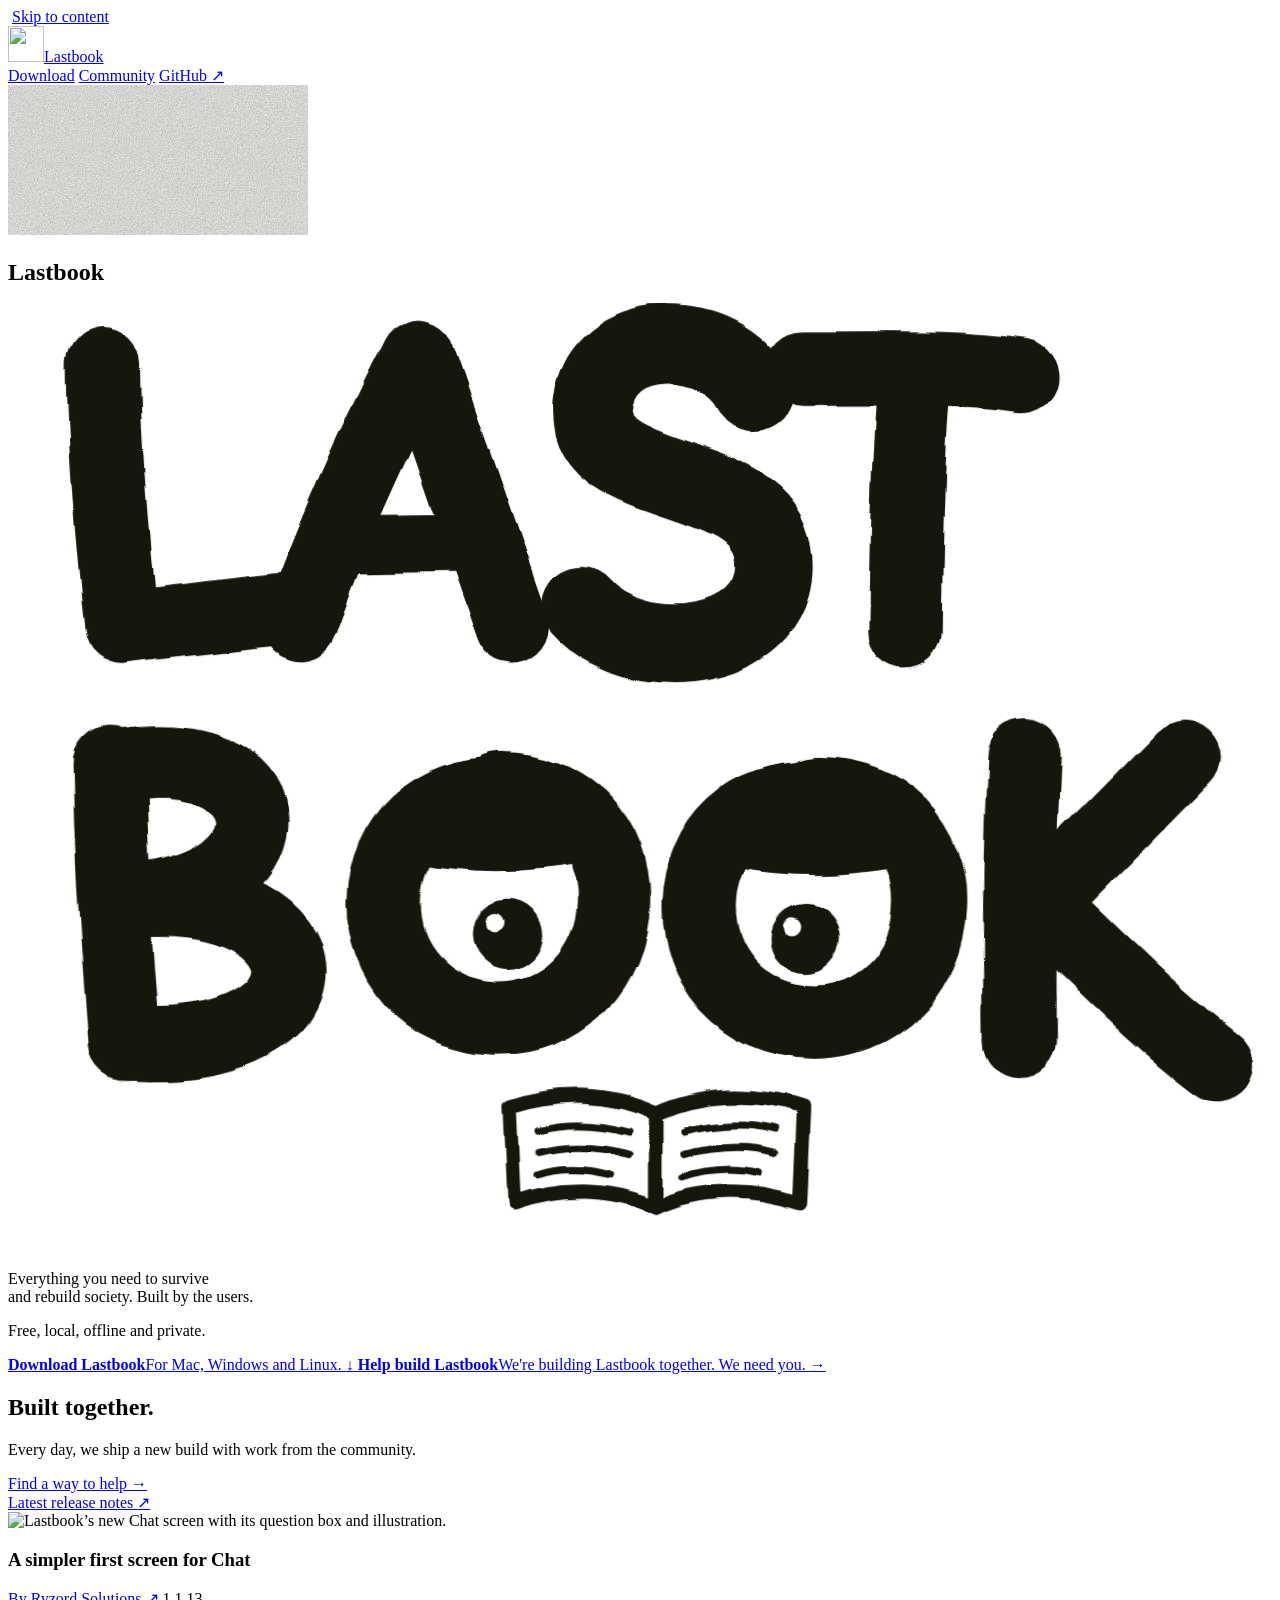
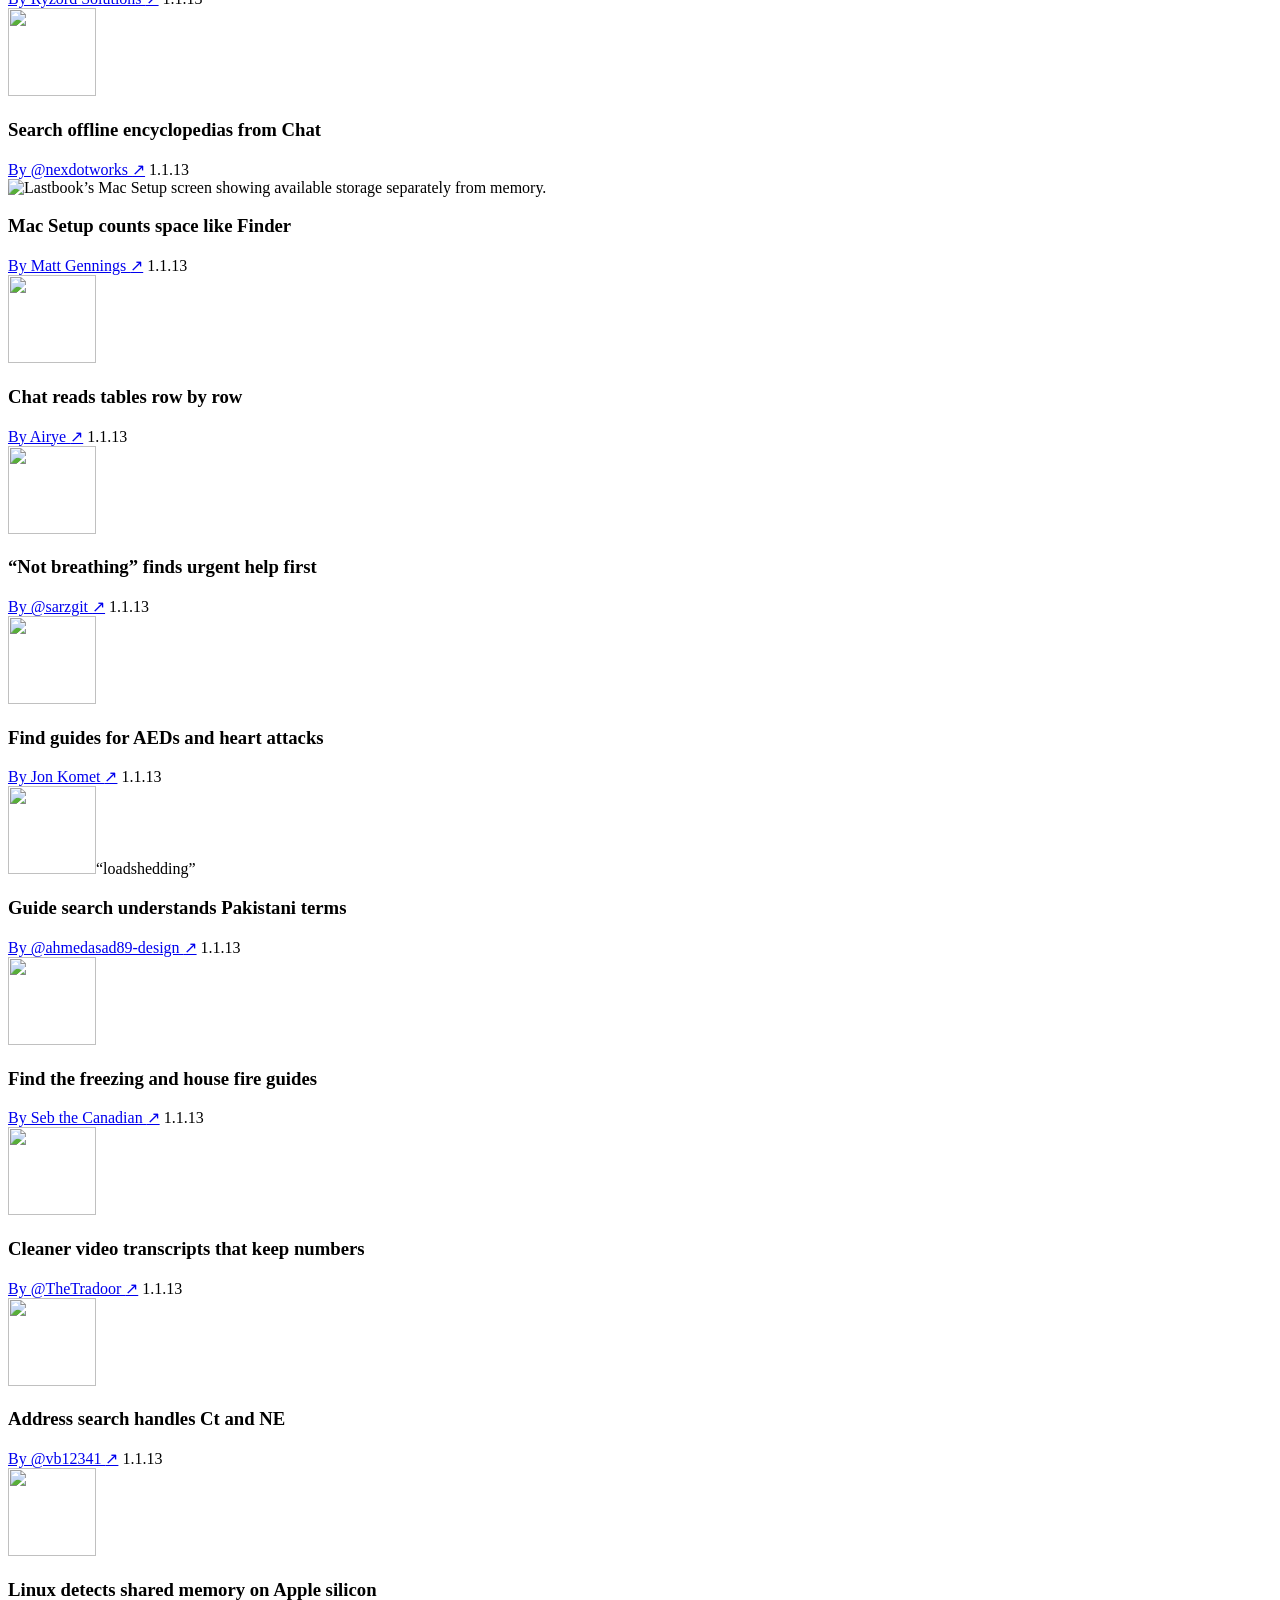
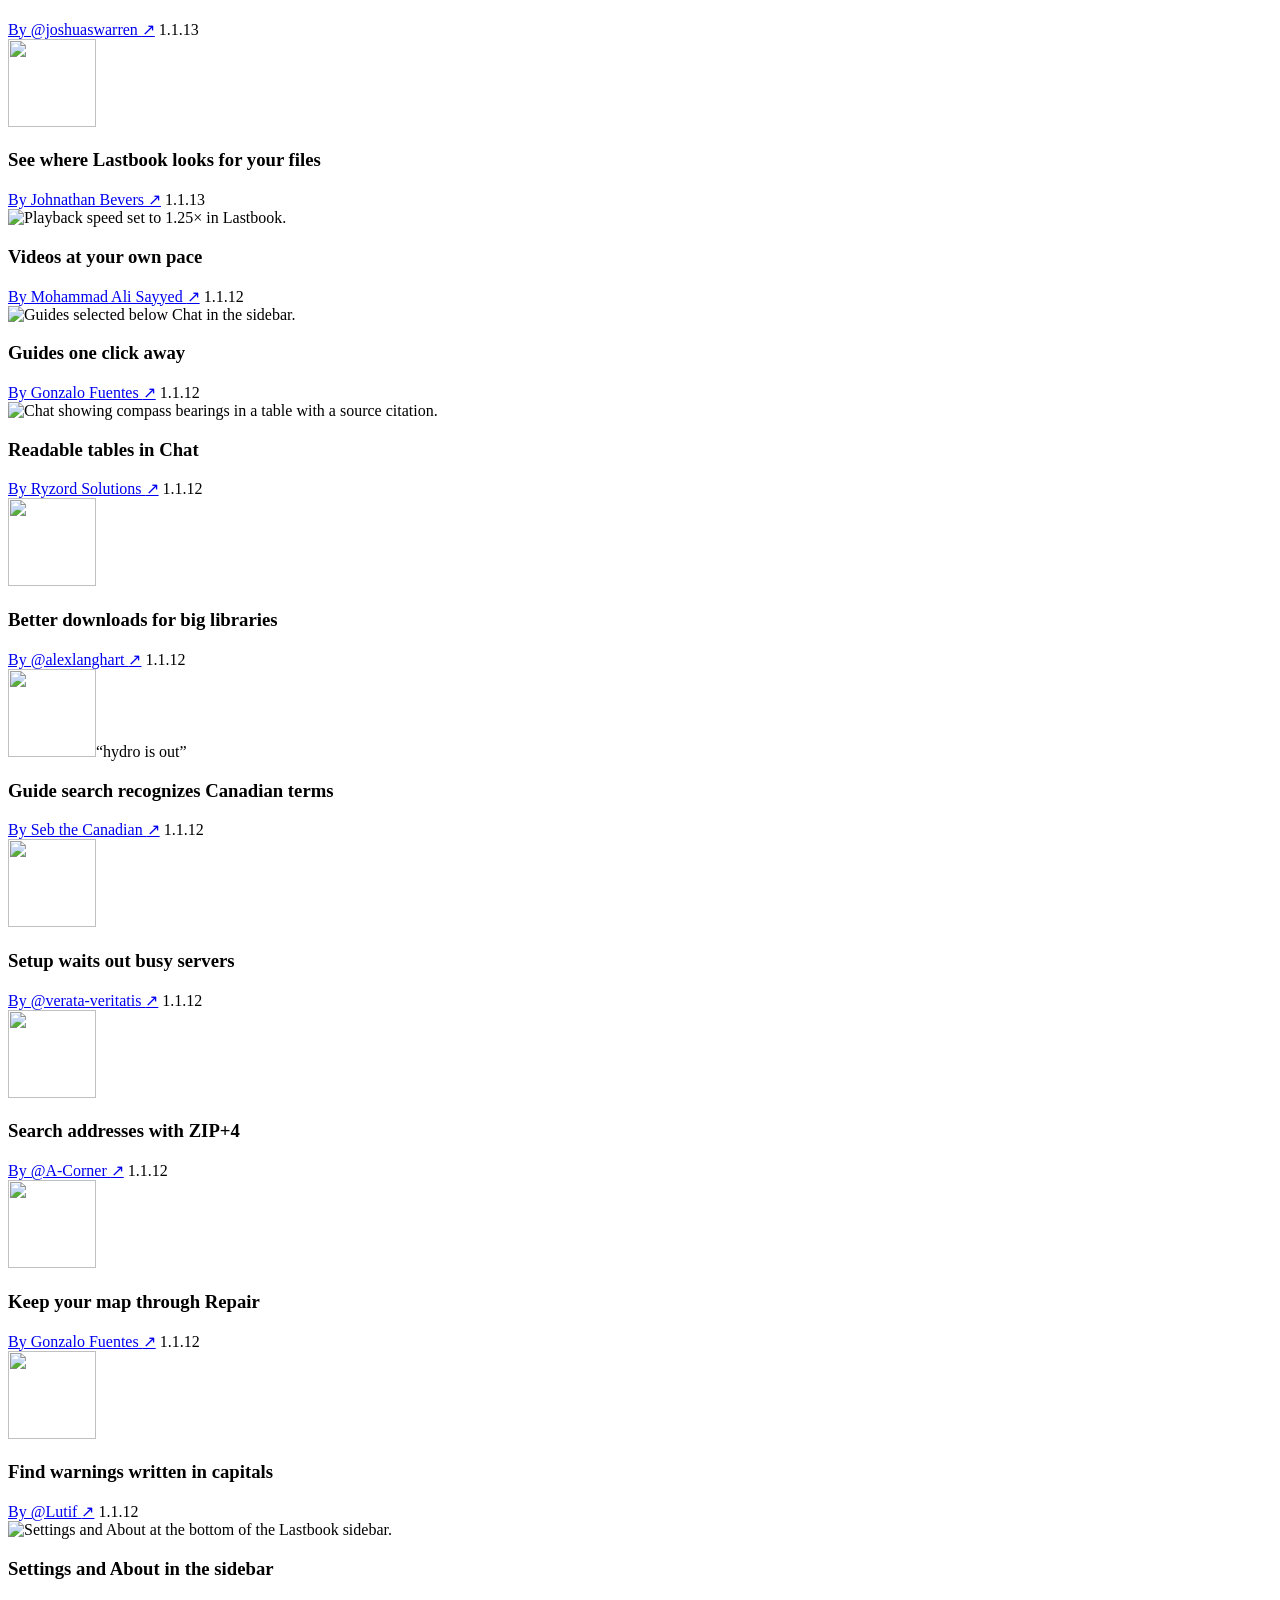
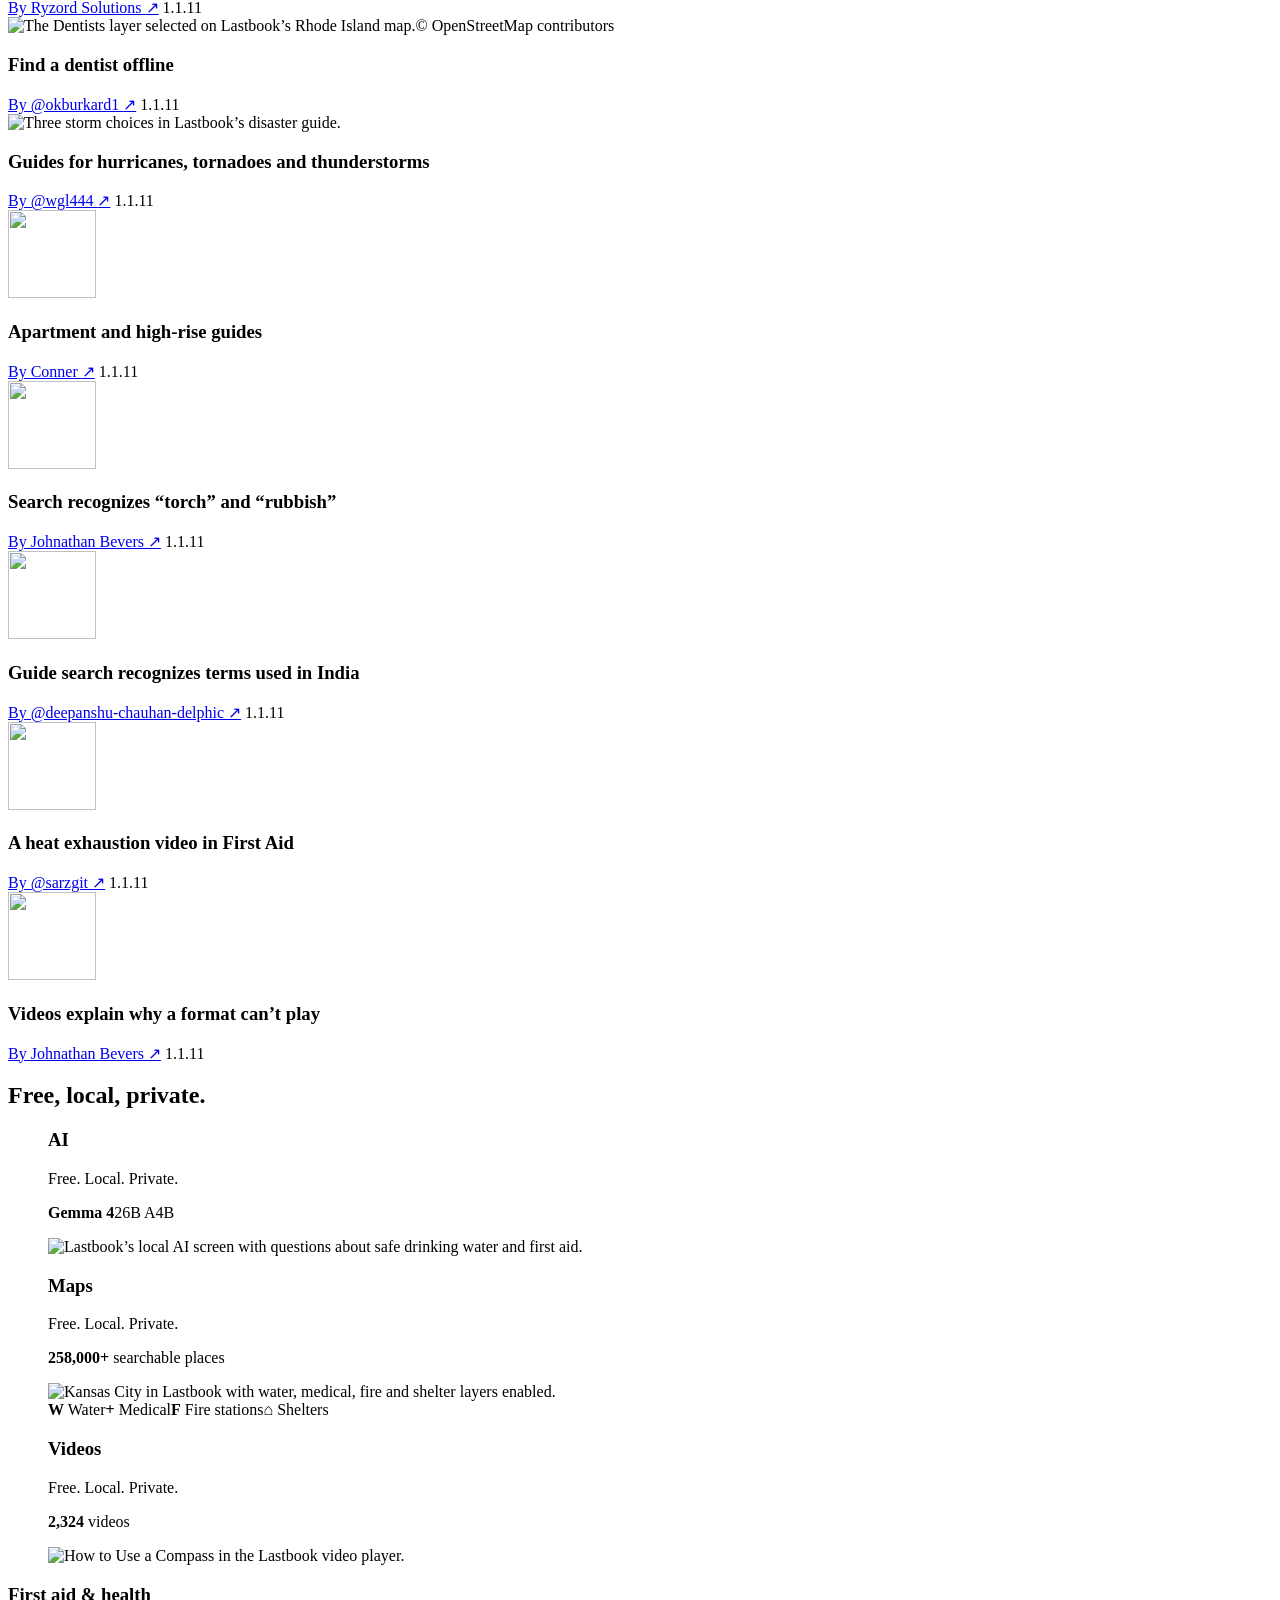
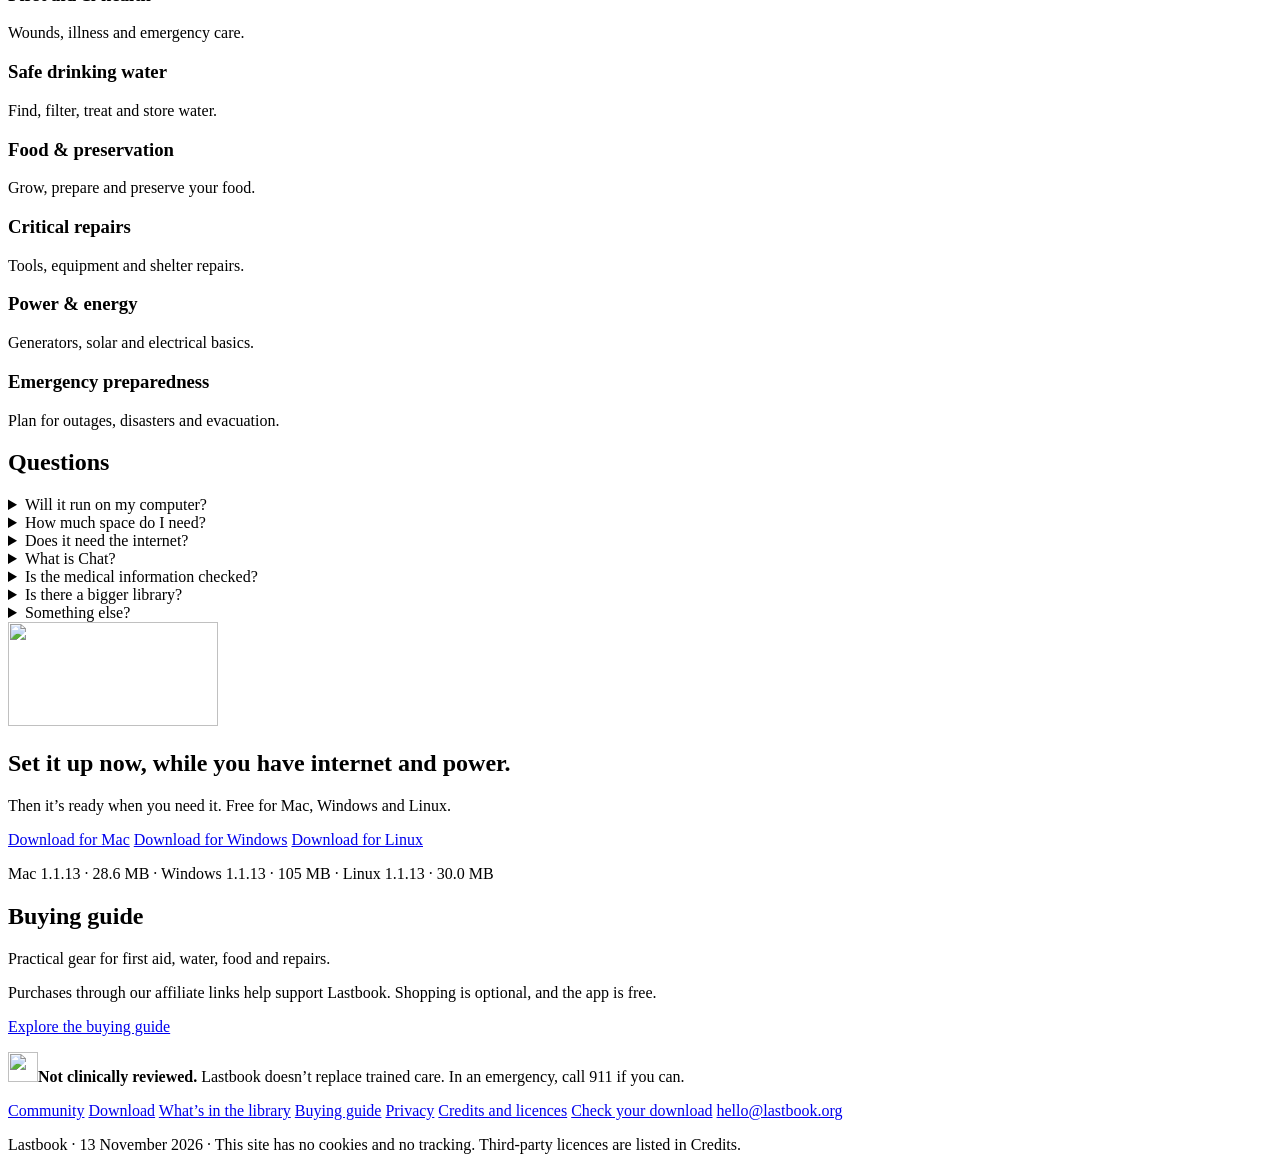
==== website-next/index.html @ 2609b8ea "Feature community contributions on the Lastbook homepage" ====
<!doctype html>
<html lang="en">
<head>
<meta charset="utf-8">
<meta name="viewport" content="width=device-width, initial-scale=1">
<title>Lastbook — Everything you need to survive and rebuild society.</title>
<meta name="description" content="Free, open-source survival library with local AI, maps and how-to videos. Works offline after setup on Mac, Windows and Linux.">
<meta name="color-scheme" content="light">
<meta name="theme-color" content="#F4F2EC">
<link rel="canonical" href="https://lastbook.org/">
<link rel="icon" href="/favicon.ico" sizes="32x32">
<link rel="icon" href="/favicon.svg" type="image/svg+xml">
<link rel="apple-touch-icon" href="/apple-touch-icon.png">
<link rel="manifest" href="/site.webmanifest">
<meta property="og:type" content="website">
<meta property="og:site_name" content="Lastbook">
<meta property="og:title" content="Lastbook — Everything you need to survive and rebuild society.">
<meta property="og:description" content="Free, open-source survival library with local AI, maps and how-to videos. Works offline after setup on Mac, Windows and Linux.">
<meta property="og:url" content="https://lastbook.org/">
<meta property="og:image" content="https://lastbook.org/og-survive-rebuild-v2.png">
<meta property="og:image:width" content="1200">
<meta property="og:image:height" content="630">
<meta property="og:image:alt" content="Lastbook — Everything you need to survive and rebuild society. Local AI, maps and how-to videos. Free, open source and offline.">
<meta name="twitter:card" content="summary_large_image">
<meta name="twitter:title" content="Lastbook — Everything you need to survive and rebuild society.">
<meta name="twitter:description" content="Free, open-source survival library with local AI, maps and how-to videos. Works offline after setup on Mac, Windows and Linux.">
<meta name="twitter:image" content="https://lastbook.org/og-survive-rebuild-v2.png">
<meta name="twitter:image:alt" content="Lastbook — Everything you need to survive and rebuild society.">
<link rel="preload" href="/fonts/Nunito-Variable.woff2" as="font" type="font/woff2" crossorigin>
<link rel="stylesheet" href="/style.css?v=cac0405468">
<link rel="stylesheet" href="/community.css?v=7a58766e79">
<script src="/os.js?v=940e747a6e"></script>
<script src="/crowd.js?v=29e95cd366" defer></script>
<script src="/community-carousel.js?v=c69d962c60" defer></script>
</head>
<body class="community-home">
<svg class="defs" aria-hidden="true" focusable="false" width="0" height="0"><filter id="rough" x="-3%" y="-8%" width="106%" height="116%"><feTurbulence type="fractalNoise" baseFrequency="0.028" numOctaves="2" seed="7"/><feDisplacementMap in="SourceGraphic" scale="2.2" xChannelSelector="R" yChannelSelector="G"/></filter><filter id="rough-line" x="-2%" y="-2%" width="104%" height="104%"><feTurbulence type="fractalNoise" baseFrequency="0.02" numOctaves="2" seed="3"/><feDisplacementMap in="SourceGraphic" scale="2.4" xChannelSelector="R" yChannelSelector="G"/></filter></svg>
<a class="skip" href="#main">Skip to content</a>
<header class="bar bar-over">
  <div class="bar-in">
    <a class="brand" href="/"><img src="/img/ink/mark.svg" alt="" width="36" height="36"><span>Lastbook</span></a>
    <nav class="nav community-nav" aria-label="Main">
      <a href="/download/">Download</a>
      <a href="/community/">Community</a>
      <a class="github-nav" href="https://github.com/Immortal-Protocols/lastbook">GitHub <span aria-hidden="true">↗</span></a>
    </nav>
  </div>
</header>

<main id="main">

<section class="hero" id="hero" aria-labelledby="h1">
  <svg class="grain" aria-hidden="true" focusable="false"><filter id="grain-f"><feTurbulence type="fractalNoise" baseFrequency=".75" numOctaves="2" stitchTiles="stitch"/><feColorMatrix values="0 0 0 0 .09  0 0 0 0 .08  0 0 0 0 .06  0 0 0 .5 0"/></filter><rect width="100%" height="100%" filter="url(#grain-f)"/></svg>
  <canvas class="crowd" id="crowd" aria-hidden="true"></canvas>
  <noscript>
    <picture class="crowd-still">
      <source media="(max-width: 759px)" srcset="/img/ink/crowd-phone.svg">
      <img src="/img/ink/crowd-desk.svg" alt="" width="1440" height="900">
    </picture>
  </noscript>
  <div class="bubbles" id="bubbles" aria-hidden="true"></div>

  <div class="centre" id="centre">
    <h1 class="wm" id="h1"><span class="vh">Lastbook</span>
      <svg class="wm-svg" viewBox="0 0 620 470" aria-hidden="true" focusable="false">
<defs>
<filter id="brush" x="-4%" y="-4%" width="108%" height="108%">
<feTurbulence type="fractalNoise" baseFrequency="0.035" numOctaves="2" seed="3"/>
<feDisplacementMap in="SourceGraphic" scale="5" xChannelSelector="R" yChannelSelector="G"/>
</filter>
<clipPath id="eye-l"><circle cx="240" cy="302" r="41"/></clipPath>
<clipPath id="eye-r"><circle cx="396" cy="304" r="41"/></clipPath>
</defs>
<g filter="url(#brush)" fill="none" stroke="#16150F" stroke-linecap="round" stroke-linejoin="round" stroke-width="36">
<g transform="rotate(-3 88 100)"><path d="M50 36C48 80 50 128 52 166L130 161"/></g>
<g transform="rotate(2.5 198 104)"><path d="M146 168C160 122 178 78 198 34C216 80 234 124 250 165"/><path d="M174 128L224 125" stroke-width="28"/></g>
<g transform="rotate(-4 322 100) translate(326 100) scale(1.07) translate(-318 -100)"><path d="M358 58C346 28 290 22 284 60C278 98 358 92 362 132C366 178 296 182 272 150"/></g>
<g transform="rotate(3.5 440 104)"><path d="M386 44C420 42 458 38 494 41"/><path d="M441 46C440 88 442 130 444 170"/></g>
<g transform="rotate(-2 98 300)"><path d="M52 232C51 280 53 326 55 370"/><path d="M56 234C138 222 146 296 62 300C162 296 162 380 58 370"/></g>
<circle cx="240" cy="302" r="41" fill="#fff" stroke="none"/>
<circle cx="396" cy="304" r="41" fill="#fff" stroke="none"/>
<g class="pupil" id="pupil-l" transform="translate(245 318)"><circle r="17" fill="#16150F" stroke="none"/><circle cx="-6" cy="-6" r="4.5" fill="#fff" stroke="none"/></g>
<g class="pupil" id="pupil-r" transform="translate(391 320)"><circle r="17" fill="#16150F" stroke="none"/><circle cx="-6" cy="-6" r="4.5" fill="#fff" stroke="none"/></g>
<path class="lid" id="lid-l" clip-path="url(#eye-l)" fill="#16150F" stroke="none" d="M190 250H290V281Q240 293 190 281Z"/>
<path class="lid" id="lid-r" clip-path="url(#eye-r)" fill="#16150F" stroke="none" d="M346 252H446V283Q396 295 346 283Z"/>
<path d="M240 247C276 246 298 272 297 302C296 334 272 360 239 359C205 358 183 332 184 301C185 270 207 248 242 249"/>
<path d="M395 249C431 248 453 274 452 304C451 336 427 362 394 361C360 360 338 334 339 303C340 272 362 250 397 251"/>
<g transform="rotate(2 540 300)"><path d="M496 232C495 280 497 326 499 372"/><path d="M574 230C552 254 530 278 506 304C536 330 562 356 596 380"/></g>
<g stroke-width="7" fill="#fff">
<path d="M318 406C296 396 270 395 246 403L248 450C270 442 296 442 318 452Z"/>
<path d="M318 406C340 396 366 395 390 403L388 450C366 442 340 442 318 452Z"/>
<path d="M318 406L318 452" fill="none"/>
<path d="M260 414C276 410 290 411 304 415M260 425C276 421 290 422 304 426M260 436C272 432 284 433 296 436M332 415C346 411 360 410 376 414M332 426C346 422 360 421 376 425M332 437C344 433 356 432 368 435" fill="none" stroke-width="3.5"/>
</g>
</g>
</svg>
    </h1>
    <p class="launch-headline">Everything you need to survive<br class="headline-break"> and rebuild society. <span class="launch-byline">Built by the users.</span></p>
    <p class="launch-description">Free, local, offline and private.</p>
    <div class="launch-paths">
      <a class="launch-path launch-path-download" href="/download/">
        <span class="path-copy"><strong>Download Lastbook</strong><span>For Mac, Windows and Linux.</span></span>
        <span class="path-arrow" aria-hidden="true">↓</span>
      </a>
      <a class="launch-path launch-path-community" href="/community/">
        <span class="path-copy"><strong>Help build Lastbook</strong><span>We're building Lastbook together. We need you.</span></span>
        <span class="path-arrow" aria-hidden="true">→</span>
      </a>
    </div>
  </div>

</section>

<section class="sec community-stories" id="stories" aria-labelledby="stories-h">
  <div class="wrap">
    <div class="stories-intro">
      <div>
        <h2 id="stories-h">Built together.</h2>
        <p>Every day, we ship a new build with work from the community.</p>
      </div>
      <a class="stories-link" href="/community/">Find a way to help <span aria-hidden="true">→</span></a>
    </div>
        <div class="release-carousel">
      <div class="release-carousel-bar">
        <div class="release-picker">
          <select class="release-filter" aria-label="Filter contributions by release" hidden>
            <option value="">All releases</option>
            <option value="1.1.13">1.1.13 · Latest</option>
            <option value="1.1.12">1.1.12</option>
            <option value="1.1.11">1.1.11</option>
          </select>
          <a class="release-notes-link" href="https://github.com/Immortal-Protocols/lastbook/releases/tag/v1.1.13"><span class="release-notes-text">Latest release notes</span> <span aria-hidden="true">↗</span></a>
        </div>
        <div class="carousel-controls" hidden>
          <button class="carousel-arrow" type="button" data-direction="-1" aria-label="Previous contribution" aria-controls="release-contributions"><span aria-hidden="true">←</span></button>
          <button class="carousel-arrow" type="button" data-direction="1" aria-label="Next contribution" aria-controls="release-contributions"><span aria-hidden="true">→</span></button>
        </div>
      </div>
      <div class="contribution-track" id="release-contributions" tabindex="0" role="group" aria-label="Community contributions by release">
      <article class="contribution" data-release="1.1.13">
        <div class="contribution-image contribution-chat-home"><img src="/img/community/chat-home-1.1.13.png" width="1290" height="915" alt="Lastbook’s new Chat screen with its question box and illustration." loading="lazy"></div>
        <div class="contribution-copy">
          <h3>A simpler first screen for Chat</h3>
          <div class="contribution-meta">
            <a class="contribution-credit" href="https://github.com/Immortal-Protocols/lastbook/pull/162">By Ryzord Solutions <span aria-hidden="true">↗</span></a>
            <span class="contribution-version">1.1.13</span>
          </div>
        </div>
      </article>
      <article class="contribution" data-release="1.1.13">
        <div class="contribution-image contribution-illustration tone-sage" aria-hidden="true"><div><img src="/img/ink/fig-reader.svg" width="88" height="88" alt=""></div></div>
        <div class="contribution-copy">
          <h3>Search offline encyclopedias from Chat</h3>
          <div class="contribution-meta">
            <a class="contribution-credit" href="https://github.com/Immortal-Protocols/lastbook/pull/243">By @nexdotworks <span aria-hidden="true">↗</span></a>
            <span class="contribution-version">1.1.13</span>
          </div>
        </div>
      </article>
      <article class="contribution" data-release="1.1.13">
        <div class="contribution-image contribution-mac-setup"><img src="/img/community/mac-setup-1.1.13.png" width="2560" height="1720" alt="Lastbook’s Mac Setup screen showing available storage separately from memory." loading="lazy"></div>
        <div class="contribution-copy">
          <h3>Mac Setup counts space like Finder</h3>
          <div class="contribution-meta">
            <a class="contribution-credit" href="https://github.com/Immortal-Protocols/lastbook/pull/131">By Matt Gennings <span aria-hidden="true">↗</span></a>
            <span class="contribution-version">1.1.13</span>
          </div>
        </div>
      </article>
      <article class="contribution" data-release="1.1.13">
        <div class="contribution-image contribution-illustration tone-gold" aria-hidden="true"><div><img src="/img/ink/d-tick.svg" width="88" height="88" alt=""></div></div>
        <div class="contribution-copy">
          <h3>Chat reads tables row by row</h3>
          <div class="contribution-meta">
            <a class="contribution-credit" href="https://github.com/Immortal-Protocols/lastbook/pull/178">By Airye <span aria-hidden="true">↗</span></a>
            <span class="contribution-version">1.1.13</span>
          </div>
        </div>
      </article>
      <article class="contribution" data-release="1.1.13">
        <div class="contribution-image contribution-illustration tone-mist" aria-hidden="true"><div><img src="/img/ink/fig-aid.svg" width="88" height="88" alt=""></div></div>
        <div class="contribution-copy">
          <h3>“Not breathing” finds urgent help first</h3>
          <div class="contribution-meta">
            <a class="contribution-credit" href="https://github.com/Immortal-Protocols/lastbook/pull/167">By @sarzgit <span aria-hidden="true">↗</span></a>
            <span class="contribution-version">1.1.13</span>
          </div>
        </div>
      </article>
      <article class="contribution" data-release="1.1.13">
        <div class="contribution-image contribution-illustration tone-gold" aria-hidden="true"><div><img src="/img/ink/t-aid.svg" width="88" height="88" alt=""></div></div>
        <div class="contribution-copy">
          <h3>Find guides for AEDs and heart attacks</h3>
          <div class="contribution-meta">
            <a class="contribution-credit" href="https://github.com/Immortal-Protocols/lastbook/pull/183">By Jon Komet <span aria-hidden="true">↗</span></a>
            <span class="contribution-version">1.1.13</span>
          </div>
        </div>
      </article>
      <article class="contribution" data-release="1.1.13">
        <div class="contribution-image contribution-illustration tone-sage" aria-hidden="true"><div><img src="/img/ink/p-magnifier.svg" width="88" height="88" alt=""><span>“loadshedding”</span></div></div>
        <div class="contribution-copy">
          <h3>Guide search understands Pakistani terms</h3>
          <div class="contribution-meta">
            <a class="contribution-credit" href="https://github.com/Immortal-Protocols/lastbook/pull/98">By @ahmedasad89-design <span aria-hidden="true">↗</span></a>
            <span class="contribution-version">1.1.13</span>
          </div>
        </div>
      </article>
      <article class="contribution" data-release="1.1.13">
        <div class="contribution-image contribution-illustration tone-mist" aria-hidden="true"><div><img src="/img/ink/fig-lantern.svg" width="88" height="88" alt=""></div></div>
        <div class="contribution-copy">
          <h3>Find the freezing and house fire guides</h3>
          <div class="contribution-meta">
            <a class="contribution-credit" href="https://github.com/Immortal-Protocols/lastbook/pull/239">By Seb the Canadian <span aria-hidden="true">↗</span></a>
            <span class="contribution-version">1.1.13</span>
          </div>
        </div>
      </article>
      <article class="contribution" data-release="1.1.13">
        <div class="contribution-image contribution-illustration tone-gold" aria-hidden="true"><div><img src="/img/ink/fig-laptop.svg" width="88" height="88" alt=""></div></div>
        <div class="contribution-copy">
          <h3>Cleaner video transcripts that keep numbers</h3>
          <div class="contribution-meta">
            <a class="contribution-credit" href="https://github.com/Immortal-Protocols/lastbook/pull/256">By @TheTradoor <span aria-hidden="true">↗</span></a>
            <span class="contribution-version">1.1.13</span>
          </div>
        </div>
      </article>
      <article class="contribution" data-release="1.1.13">
        <div class="contribution-image contribution-illustration tone-sage" aria-hidden="true"><div><img src="/img/ink/p-envelope.svg" width="88" height="88" alt=""></div></div>
        <div class="contribution-copy">
          <h3>Address search handles Ct and NE</h3>
          <div class="contribution-meta">
            <a class="contribution-credit" href="https://github.com/Immortal-Protocols/lastbook/pull/211">By @vb12341 <span aria-hidden="true">↗</span></a>
            <span class="contribution-version">1.1.13</span>
          </div>
        </div>
      </article>
      <article class="contribution" data-release="1.1.13">
        <div class="contribution-image contribution-illustration tone-mist" aria-hidden="true"><div><img src="/img/ink/d-plus.svg" width="88" height="88" alt=""></div></div>
        <div class="contribution-copy">
          <h3>Linux detects shared memory on Apple silicon</h3>
          <div class="contribution-meta">
            <a class="contribution-credit" href="https://github.com/Immortal-Protocols/lastbook/pull/105">By @joshuaswarren <span aria-hidden="true">↗</span></a>
            <span class="contribution-version">1.1.13</span>
          </div>
        </div>
      </article>
      <article class="contribution" data-release="1.1.13">
        <div class="contribution-image contribution-illustration tone-gold" aria-hidden="true"><div><img src="/img/ink/d-box.svg" width="88" height="88" alt=""></div></div>
        <div class="contribution-copy">
          <h3>See where Lastbook looks for your files</h3>
          <div class="contribution-meta">
            <a class="contribution-credit" href="https://github.com/Immortal-Protocols/lastbook/pull/206">By Johnathan Bevers <span aria-hidden="true">↗</span></a>
            <span class="contribution-version">1.1.13</span>
          </div>
        </div>
      </article>
      <article class="contribution" data-release="1.1.12">
        <div class="contribution-image contribution-video"><img src="/img/community/playback-speed.png" width="1440" height="900" alt="Playback speed set to 1.25× in Lastbook." loading="lazy"></div>
        <div class="contribution-copy">
          <h3>Videos at your own pace</h3>
          <div class="contribution-meta">
            <a class="contribution-credit" href="https://github.com/Immortal-Protocols/lastbook/pull/132">By Mohammad Ali Sayyed <span aria-hidden="true">↗</span></a>
            <span class="contribution-version">1.1.12</span>
          </div>
        </div>
      </article>
      <article class="contribution" data-release="1.1.12">
        <div class="contribution-image contribution-guides"><img src="/img/community/guides-sidebar.jpg" width="1280" height="860" alt="Guides selected below Chat in the sidebar." loading="lazy"></div>
        <div class="contribution-copy">
          <h3>Guides one click away</h3>
          <div class="contribution-meta">
            <a class="contribution-credit" href="https://github.com/Immortal-Protocols/lastbook/pull/110">By Gonzalo Fuentes <span aria-hidden="true">↗</span></a>
            <span class="contribution-version">1.1.12</span>
          </div>
        </div>
      </article>
      <article class="contribution" data-release="1.1.12">
        <div class="contribution-image contribution-table"><img src="/img/community/chat-table.png" width="1288" height="870" alt="Chat showing compass bearings in a table with a source citation." loading="lazy"></div>
        <div class="contribution-copy">
          <h3>Readable tables in Chat</h3>
          <div class="contribution-meta">
            <a class="contribution-credit" href="https://github.com/Immortal-Protocols/lastbook/pull/69">By Ryzord Solutions <span aria-hidden="true">↗</span></a>
            <span class="contribution-version">1.1.12</span>
          </div>
        </div>
      </article>
      <article class="contribution" data-release="1.1.12">
        <div class="contribution-image contribution-illustration tone-gold" aria-hidden="true"><div><img src="/img/ink/d-zip.svg" width="88" height="88" alt=""></div></div>
        <div class="contribution-copy">
          <h3>Better downloads for big libraries</h3>
          <div class="contribution-meta">
            <a class="contribution-credit" href="https://github.com/Immortal-Protocols/lastbook/pull/125">By @alexlanghart <span aria-hidden="true">↗</span></a>
            <span class="contribution-version">1.1.12</span>
          </div>
        </div>
      </article>
      <article class="contribution" data-release="1.1.12">
        <div class="contribution-image contribution-illustration tone-sage" aria-hidden="true"><div><img src="/img/ink/p-magnifier.svg" width="88" height="88" alt=""><span>“hydro is out”</span></div></div>
        <div class="contribution-copy">
          <h3>Guide search recognizes Canadian terms</h3>
          <div class="contribution-meta">
            <a class="contribution-credit" href="https://github.com/Immortal-Protocols/lastbook/pull/145">By Seb the Canadian <span aria-hidden="true">↗</span></a>
            <span class="contribution-version">1.1.12</span>
          </div>
        </div>
      </article>
      <article class="contribution" data-release="1.1.12">
        <div class="contribution-image contribution-illustration tone-mist" aria-hidden="true"><div><img src="/img/ink/fig-laptop.svg" width="88" height="88" alt=""></div></div>
        <div class="contribution-copy">
          <h3>Setup waits out busy servers</h3>
          <div class="contribution-meta">
            <a class="contribution-credit" href="https://github.com/Immortal-Protocols/lastbook/pull/149">By @verata-veritatis <span aria-hidden="true">↗</span></a>
            <span class="contribution-version">1.1.12</span>
          </div>
        </div>
      </article>
      <article class="contribution" data-release="1.1.12">
        <div class="contribution-image contribution-illustration tone-mist" aria-hidden="true"><div><img src="/img/ink/p-envelope.svg" width="88" height="88" alt=""></div></div>
        <div class="contribution-copy">
          <h3>Search addresses with ZIP+4</h3>
          <div class="contribution-meta">
            <a class="contribution-credit" href="https://github.com/Immortal-Protocols/lastbook/pull/121">By @A-Corner <span aria-hidden="true">↗</span></a>
            <span class="contribution-version">1.1.12</span>
          </div>
        </div>
      </article>
      <article class="contribution" data-release="1.1.12">
        <div class="contribution-image contribution-illustration tone-sage" aria-hidden="true"><div><img src="/img/ink/d-tick.svg" width="88" height="88" alt=""></div></div>
        <div class="contribution-copy">
          <h3>Keep your map through Repair</h3>
          <div class="contribution-meta">
            <a class="contribution-credit" href="https://github.com/Immortal-Protocols/lastbook/pull/88">By Gonzalo Fuentes <span aria-hidden="true">↗</span></a>
            <span class="contribution-version">1.1.12</span>
          </div>
        </div>
      </article>
      <article class="contribution" data-release="1.1.12">
        <div class="contribution-image contribution-illustration tone-gold" aria-hidden="true"><div><img src="/img/ink/d-bang.svg" width="88" height="88" alt=""></div></div>
        <div class="contribution-copy">
          <h3>Find warnings written in capitals</h3>
          <div class="contribution-meta">
            <a class="contribution-credit" href="https://github.com/Immortal-Protocols/lastbook/pull/76">By @Lutif <span aria-hidden="true">↗</span></a>
            <span class="contribution-version">1.1.12</span>
          </div>
        </div>
      </article>
      <article class="contribution" data-release="1.1.11">
        <div class="contribution-image contribution-settings"><img src="/img/community/sidebar-1.1.11.png" width="485" height="338" alt="Settings and About at the bottom of the Lastbook sidebar." loading="lazy"></div>
        <div class="contribution-copy">
          <h3>Settings and About in the sidebar</h3>
          <div class="contribution-meta">
            <a class="contribution-credit" href="https://github.com/Immortal-Protocols/lastbook/pull/67">By Ryzord Solutions <span aria-hidden="true">↗</span></a>
            <span class="contribution-version">1.1.11</span>
          </div>
        </div>
      </article>
      <article class="contribution" data-release="1.1.11">
        <div class="contribution-image contribution-dentists"><img src="/img/community/dentists.png" width="1450" height="960" alt="The Dentists layer selected on Lastbook’s Rhode Island map." loading="lazy"><span class="contribution-attribution">© OpenStreetMap contributors</span></div>
        <div class="contribution-copy">
          <h3>Find a dentist offline</h3>
          <div class="contribution-meta">
            <a class="contribution-credit" href="https://github.com/Immortal-Protocols/lastbook/pull/27">By @okburkard1 <span aria-hidden="true">↗</span></a>
            <span class="contribution-version">1.1.11</span>
          </div>
        </div>
      </article>
      <article class="contribution" data-release="1.1.11">
        <div class="contribution-image contribution-storm"><img src="/img/community/storm-guides-1.1.11.png" width="857" height="369" alt="Three storm choices in Lastbook’s disaster guide." loading="lazy"></div>
        <div class="contribution-copy">
          <h3>Guides for hurricanes, tornadoes and thunderstorms</h3>
          <div class="contribution-meta">
            <a class="contribution-credit" href="https://github.com/Immortal-Protocols/lastbook/pull/65">By @wgl444 <span aria-hidden="true">↗</span></a>
            <span class="contribution-version">1.1.11</span>
          </div>
        </div>
      </article>
      <article class="contribution" data-release="1.1.11">
        <div class="contribution-image contribution-illustration tone-gold" aria-hidden="true"><div><img src="/img/ink/fig-lantern.svg" width="88" height="88" alt=""></div></div>
        <div class="contribution-copy">
          <h3>Apartment and high-rise guides</h3>
          <div class="contribution-meta">
            <a class="contribution-credit" href="https://github.com/Immortal-Protocols/lastbook/pull/47">By Conner <span aria-hidden="true">↗</span></a>
            <span class="contribution-version">1.1.11</span>
          </div>
        </div>
      </article>
      <article class="contribution" data-release="1.1.11">
        <div class="contribution-image contribution-illustration tone-sage" aria-hidden="true"><div><img src="/img/ink/p-magnifier.svg" width="88" height="88" alt=""></div></div>
        <div class="contribution-copy">
          <h3>Search recognizes “torch” and “rubbish”</h3>
          <div class="contribution-meta">
            <a class="contribution-credit" href="https://github.com/Immortal-Protocols/lastbook/pull/55">By Johnathan Bevers <span aria-hidden="true">↗</span></a>
            <span class="contribution-version">1.1.11</span>
          </div>
        </div>
      </article>
      <article class="contribution" data-release="1.1.11">
        <div class="contribution-image contribution-illustration tone-mist" aria-hidden="true"><div><img src="/img/ink/p-magnifier.svg" width="88" height="88" alt=""></div></div>
        <div class="contribution-copy">
          <h3>Guide search recognizes terms used in India</h3>
          <div class="contribution-meta">
            <a class="contribution-credit" href="https://github.com/Immortal-Protocols/lastbook/pull/61">By @deepanshu-chauhan-delphic <span aria-hidden="true">↗</span></a>
            <span class="contribution-version">1.1.11</span>
          </div>
        </div>
      </article>
      <article class="contribution" data-release="1.1.11">
        <div class="contribution-image contribution-illustration tone-gold" aria-hidden="true"><div><img src="/img/ink/fig-aid.svg" width="88" height="88" alt=""></div></div>
        <div class="contribution-copy">
          <h3>A heat exhaustion video in First Aid</h3>
          <div class="contribution-meta">
            <a class="contribution-credit" href="https://github.com/Immortal-Protocols/lastbook/pull/45">By @sarzgit <span aria-hidden="true">↗</span></a>
            <span class="contribution-version">1.1.11</span>
          </div>
        </div>
      </article>
      <article class="contribution" data-release="1.1.11">
        <div class="contribution-image contribution-illustration tone-sage" aria-hidden="true"><div><img src="/img/ink/fig-laptop.svg" width="88" height="88" alt=""></div></div>
        <div class="contribution-copy">
          <h3>Videos explain why a format can’t play</h3>
          <div class="contribution-meta">
            <a class="contribution-credit" href="https://github.com/Immortal-Protocols/lastbook/pull/56">By Johnathan Bevers <span aria-hidden="true">↗</span></a>
            <span class="contribution-version">1.1.11</span>
          </div>
        </div>
      </article>
      </div>
    </div>
  </div>
</section>

<section class="sec essentials" aria-labelledby="essentials-h">
  <div class="wrap">
    <h2 id="essentials-h">Free, local, private.</h2>
    <div class="feature-shots">
      <figure>
        <figcaption><h3>AI</h3><p>Free. Local. Private.</p><p class="feature-metric"><b>Gemma 4</b>26B A4B</p></figcaption>
        <img class="real-ai-shot" src="/img/feature-ai-app.png?v=2" width="1364" height="775" alt="Lastbook’s local AI screen with questions about safe drinking water and first aid.">
      </figure>
      <figure>
        <figcaption><h3>Maps</h3><p>Free. Local. Private.</p><p class="feature-metric"><b>258,000+</b> searchable places</p></figcaption>
        <img class="real-map-shot" src="/img/feature-map-crop.png" width="598" height="584" alt="Kansas City in Lastbook with water, medical, fire and shelter layers enabled.">
        <div class="map-key" aria-label="Map legend"><span><b class="key-water">W</b> Water</span><span><b class="key-medical">+</b> Medical</span><span><b class="key-fire">F</b> Fire stations</span><span><b class="key-shelter">⌂</b> Shelters</span></div>
      </figure>
      <figure>
        <figcaption><h3>Videos</h3><p>Free. Local. Private.</p><p class="feature-metric"><b>2,324</b> videos</p></figcaption>
        <img class="real-video-shot" src="/img/feature-videos-crop.png?v=3" width="1166" height="656" alt="How to Use a Compass in the Lastbook video player.">
      </figure>
    </div>
    <div class="topic-cards">
      <article class="card"><h3>First aid &amp; health</h3><p>Wounds, illness and emergency care.</p></article>
      <article class="card"><h3>Safe drinking water</h3><p>Find, filter, treat and store water.</p></article>
      <article class="card"><h3>Food &amp; preservation</h3><p>Grow, prepare and preserve your food.</p></article>
      <article class="card"><h3>Critical repairs</h3><p>Tools, equipment and shelter repairs.</p></article>
      <article class="card"><h3>Power &amp; energy</h3><p>Generators, solar and electrical basics.</p></article>
      <article class="card"><h3>Emergency preparedness</h3><p>Plan for outages, disasters and evacuation.</p></article>
    </div>
  </div>
</section>

<section class="sec" id="faq" aria-labelledby="faq-h">
  <div class="wrap narrow">
    <h2 id="faq-h">Questions</h2>
    <div class="faq">
      <details><summary>Will it run on my computer?</summary><div>
        <p>On a Mac, you need Apple Silicon (M1 or newer) and macOS 14 Sonoma or newer. Intel Macs are not supported. To check: Apple menu &gt; <b>About This Mac</b>. <b>Chip</b> should say Apple M1 or later (M2, M3 and so on), and <b>macOS</b> should be 14 or higher.</p>
        <p>On Windows, you need Windows 10 or 11, 64-bit. To check: <b>Settings</b> &gt; <b>System</b> &gt; <b>About</b>. <b>System type</b> should say 64-bit.</p>
        <p>Lastbook doesn’t run on phones or tablets.</p>
      </div></details>
      <details><summary>How much space do I need?</summary><div>
        <p>Choose Small (7.7 GB), Medium (67.5 GB), or All (about 388 GB). Local AI adds about 17 GB. Your selected state map and address index add more, with sizes shown in setup. Mac setup checks free space before downloading.</p>
      </div></details>
      <details><summary>Does it need the internet?</summary><div>
        <p>Internet is needed to download the app, library and optional AI. Once setup finishes, reading, maps, videos and AI work offline.</p>
      </div></details>
      <details><summary>What is Chat?</summary><div>
        <p>Chat uses the optional local Gemma model to answer questions from your library and link to its sources. It is available in the Mac, Windows and Linux apps.</p>
      </div></details>
      <details><summary>Is the medical information checked?</summary><div>
        <p>It comes from published guides, such as Hesperian, the World Health Organization and the Red Cross. Lastbook itself is not clinically reviewed, and it doesn’t replace trained care. In an emergency, call 911 if you can.</p>
      </div></details>
      <details><summary>Is there a bigger library?</summary><div>
        <p>Yes. Small (7.7 GB) and Medium (67.5 GB) are available. All (about 388 GB) is also available. Mac setup shows the available choices.</p>
      </div></details>
      <details><summary>Something else?</summary><div>
        <p>Email <a href="mailto:hello@lastbook.org">hello@lastbook.org</a>.</p>
      </div></details>
    </div>
  </div>
</section>

<section class="band band-lamp" aria-labelledby="again-h">
  <div class="wave" aria-hidden="true"></div>
  <div class="wrap again-in">
    <img class="again-fig" src="/img/ink/foot-crowd.svg" width="210" height="104" alt="" loading="lazy" decoding="async">
    <h2 id="again-h">Set it up now, while you have internet and power.</h2>
    <p>Then it’s ready when you need it. Free for Mac, Windows and Linux.</p>
    <p class="again">
      <a class="btn-2 dl-mac" href="https://downloads.lastbook.org/Lastbook-1.1.13-mac.dmg">Download for Mac</a>
      <a class="btn-2 dl-win" href="https://downloads.lastbook.org/Lastbook-1.1.13-Setup.exe">Download for Windows</a>
      <a class="btn-2 dl-linux" href="/download/#linux">Download for Linux</a>
    </p>
    <p class="fine">Mac 1.1.13 · 28.6 MB · Windows 1.1.13 · 105 MB · Linux 1.1.13 · 30.0 MB</p>
  </div>
</section>

<section class="sec" aria-labelledby="buying-guide-h">
  <div class="wrap narrow">
    <h2 id="buying-guide-h">Buying guide</h2>
    <p class="lead">Practical gear for first aid, water, food and repairs.</p>
    <p>Purchases through our affiliate links help support Lastbook. Shopping is optional, and the app is free.</p>
    <p class="buying-guide-cta"><a class="btn-2" href="/buying-guide/">Explore the buying guide</a></p>
  </div>
</section>
</main>
<footer class="foot">
  <div class="wrap">
    <p class="foot-warn"><img src="/img/ink/d-bang-red.svg" alt="" width="30" height="30"><span><strong>Not clinically reviewed.</strong> Lastbook doesn’t replace trained care. In an emergency, call 911 if you can.</span></p>
    <p class="foot-links">
      <a href="/community/">Community</a>
      <a href="/download/">Download</a>
      <a href="/library/">What’s in the library</a>
      <a href="/buying-guide/">Buying guide</a>
      <a href="/privacy/">Privacy</a>
      <a href="/credits/">Credits and licences</a>
      <a href="/download/#check">Check your download</a>
      <a href="mailto:hello@lastbook.org">hello@lastbook.org</a>
    </p>
    <p class="fine">Lastbook · 13 November 2026 · This site has no cookies and no tracking. Third-party licences are listed in Credits.</p>
  </div>
</footer>
</body>
</html>
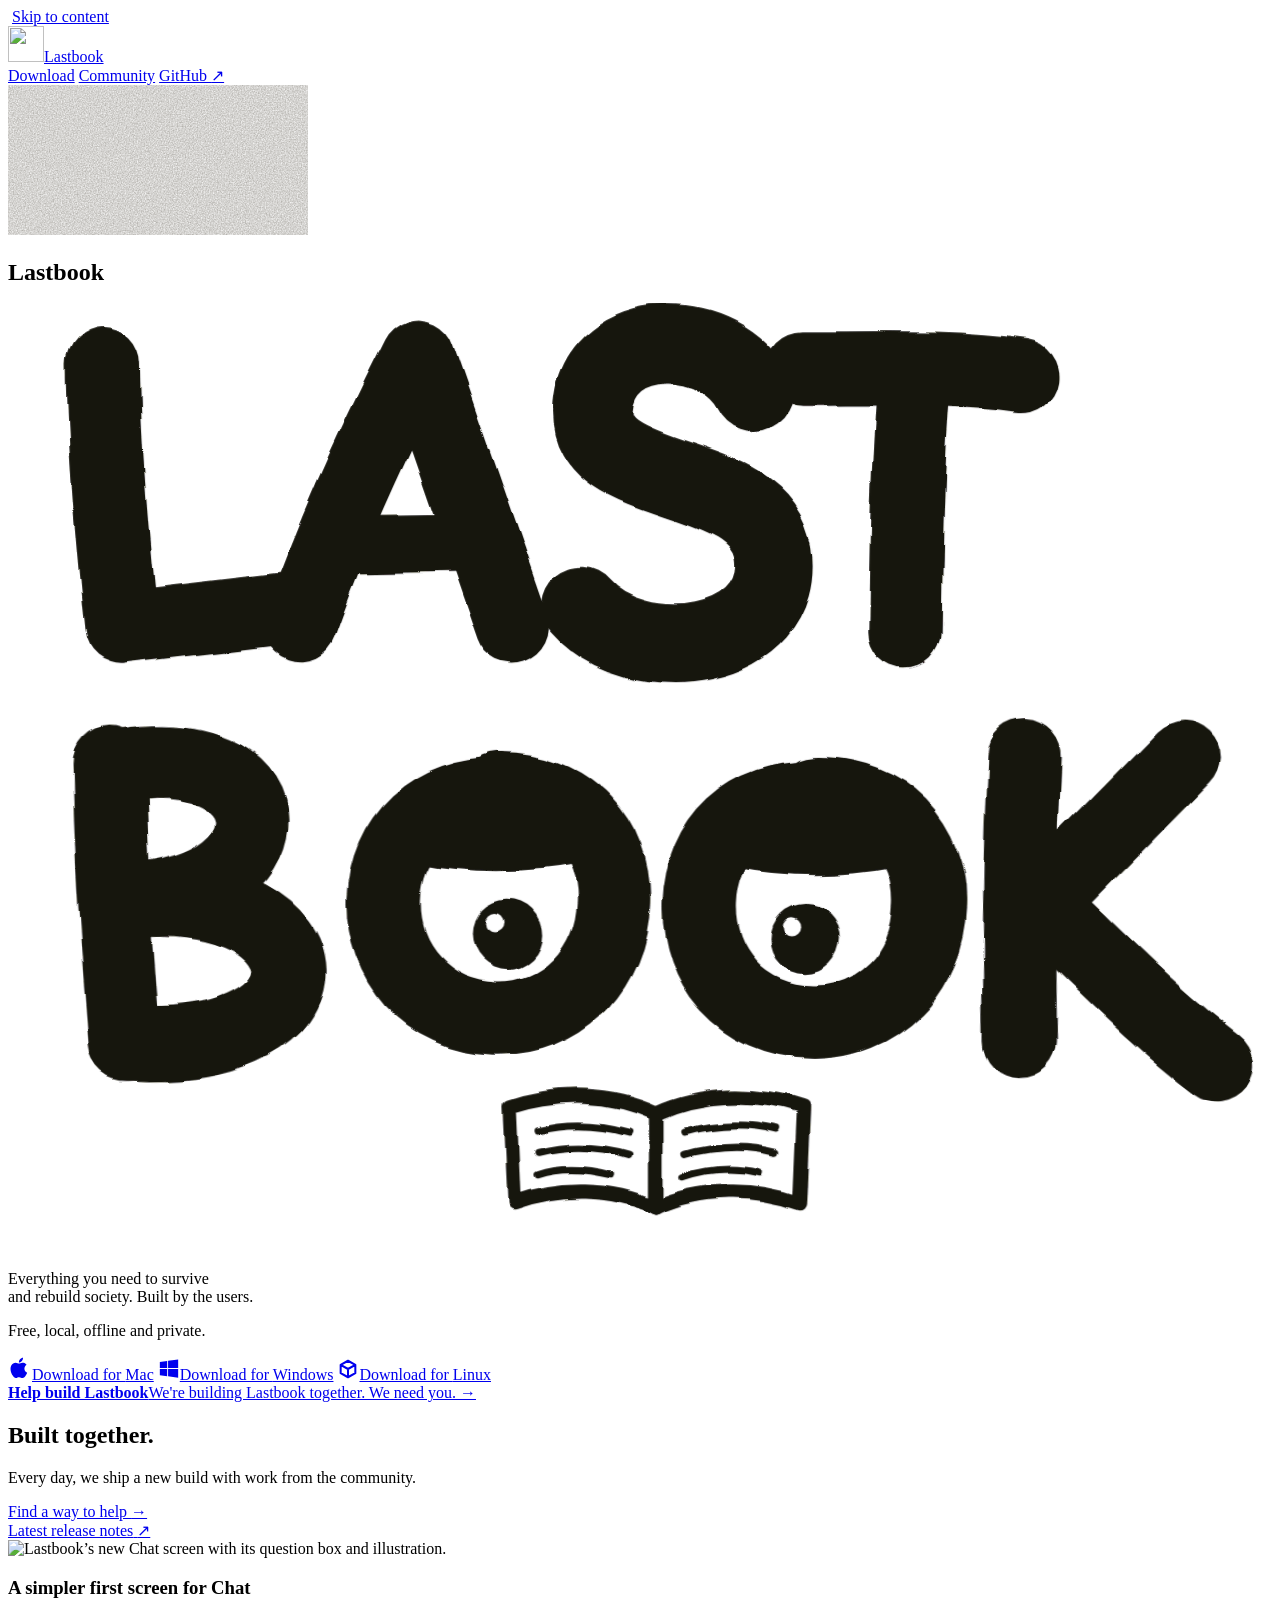
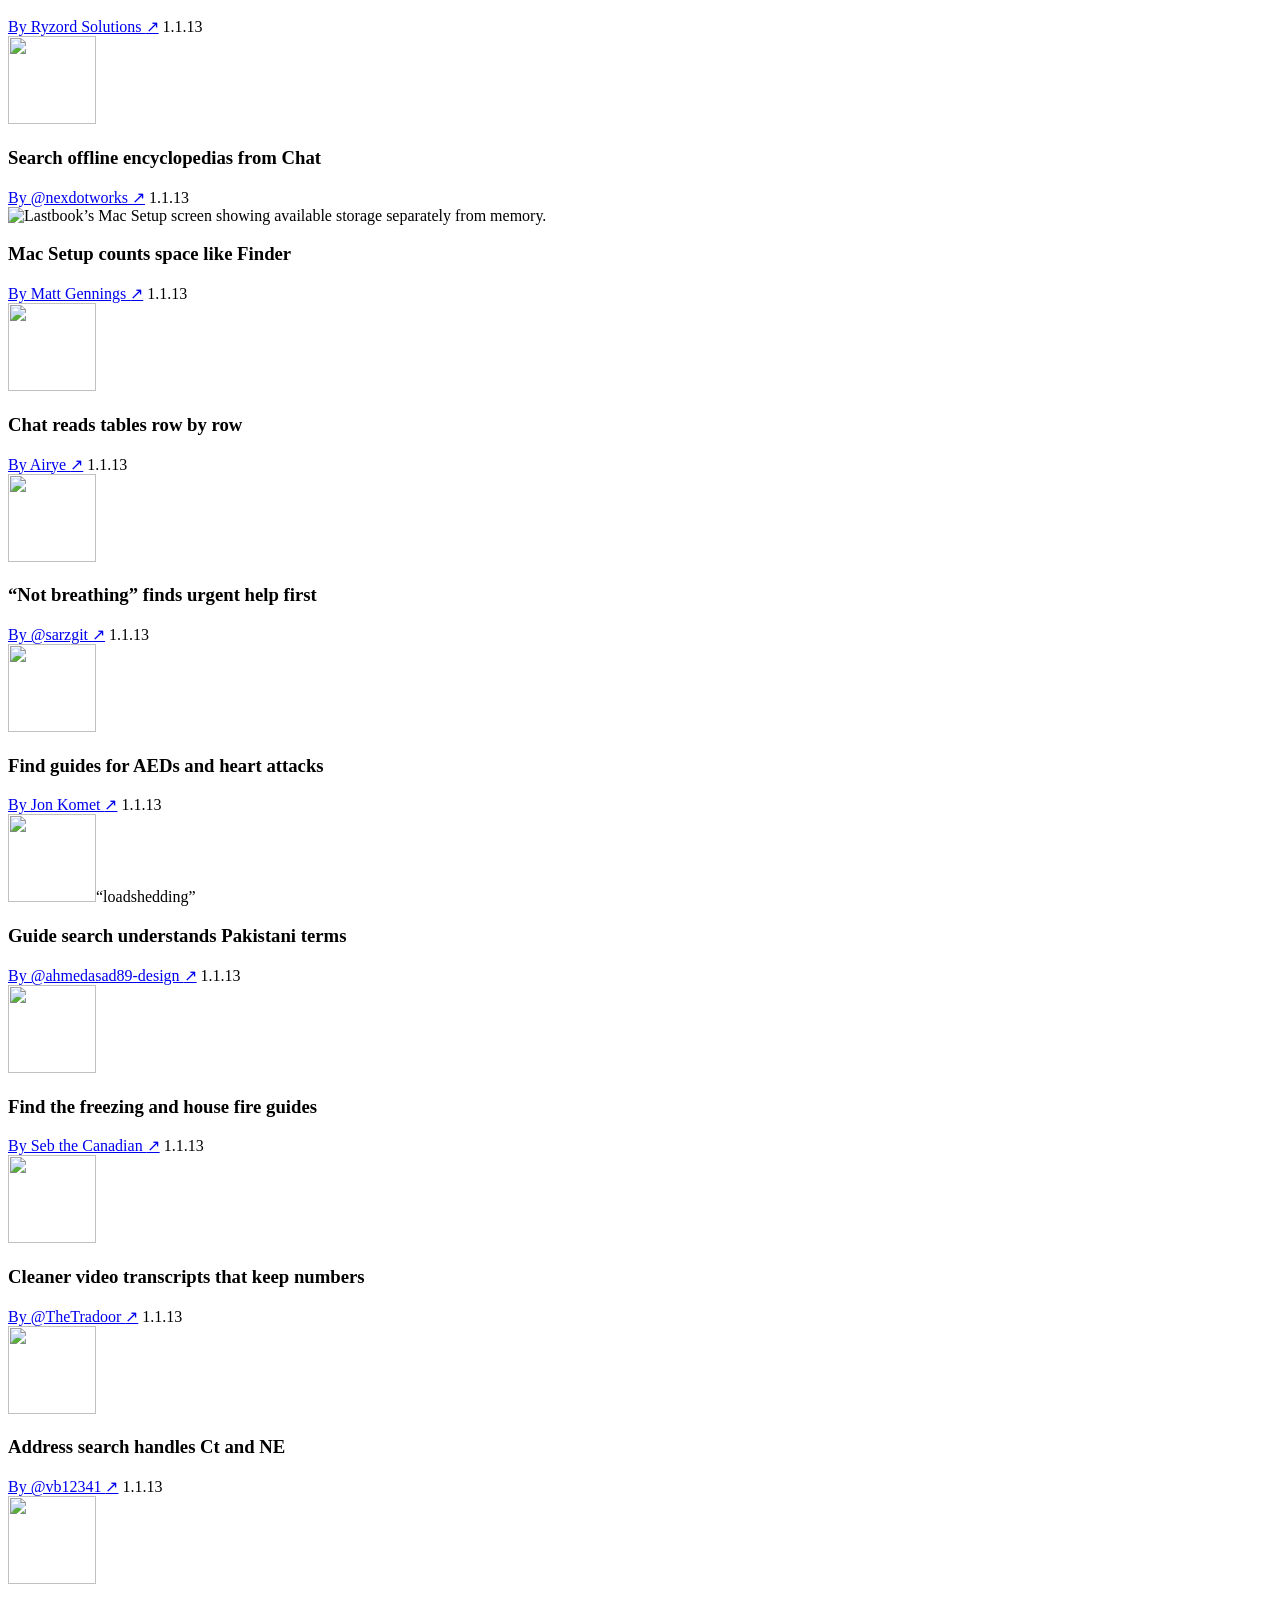
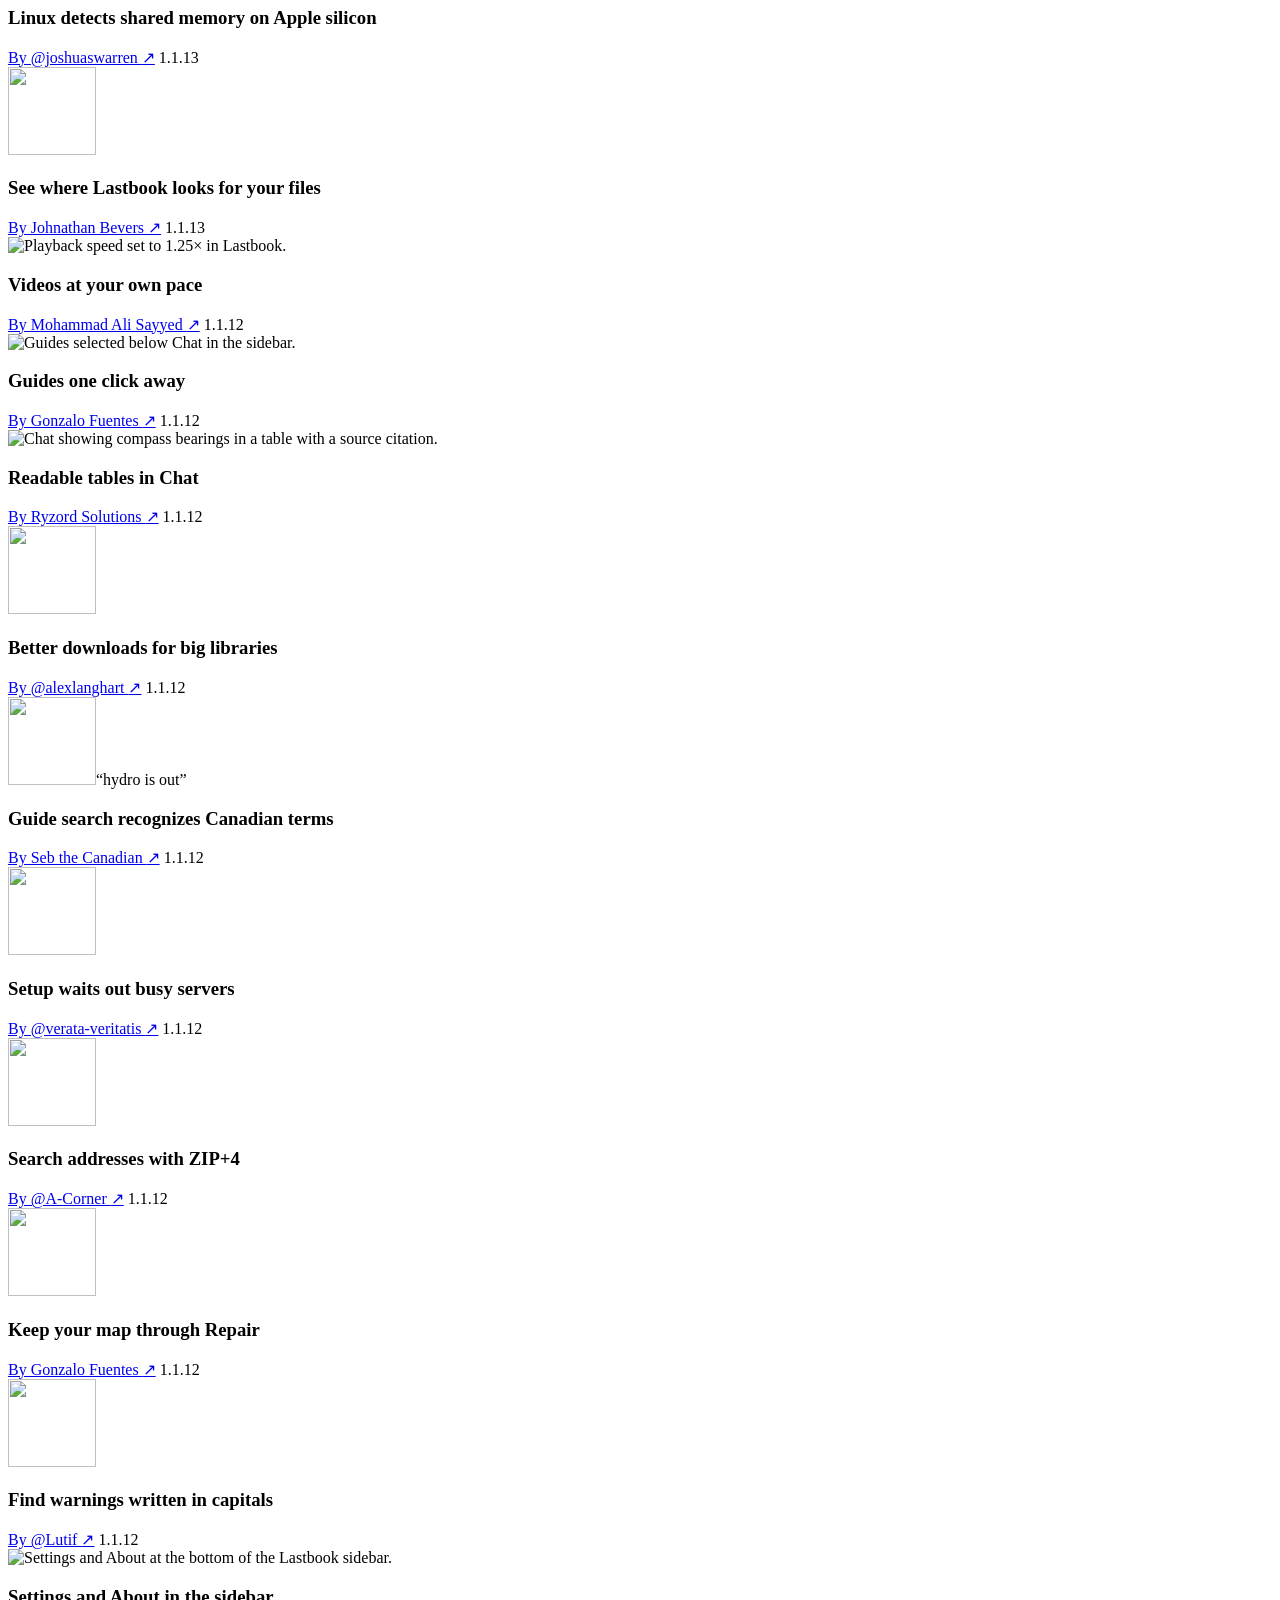
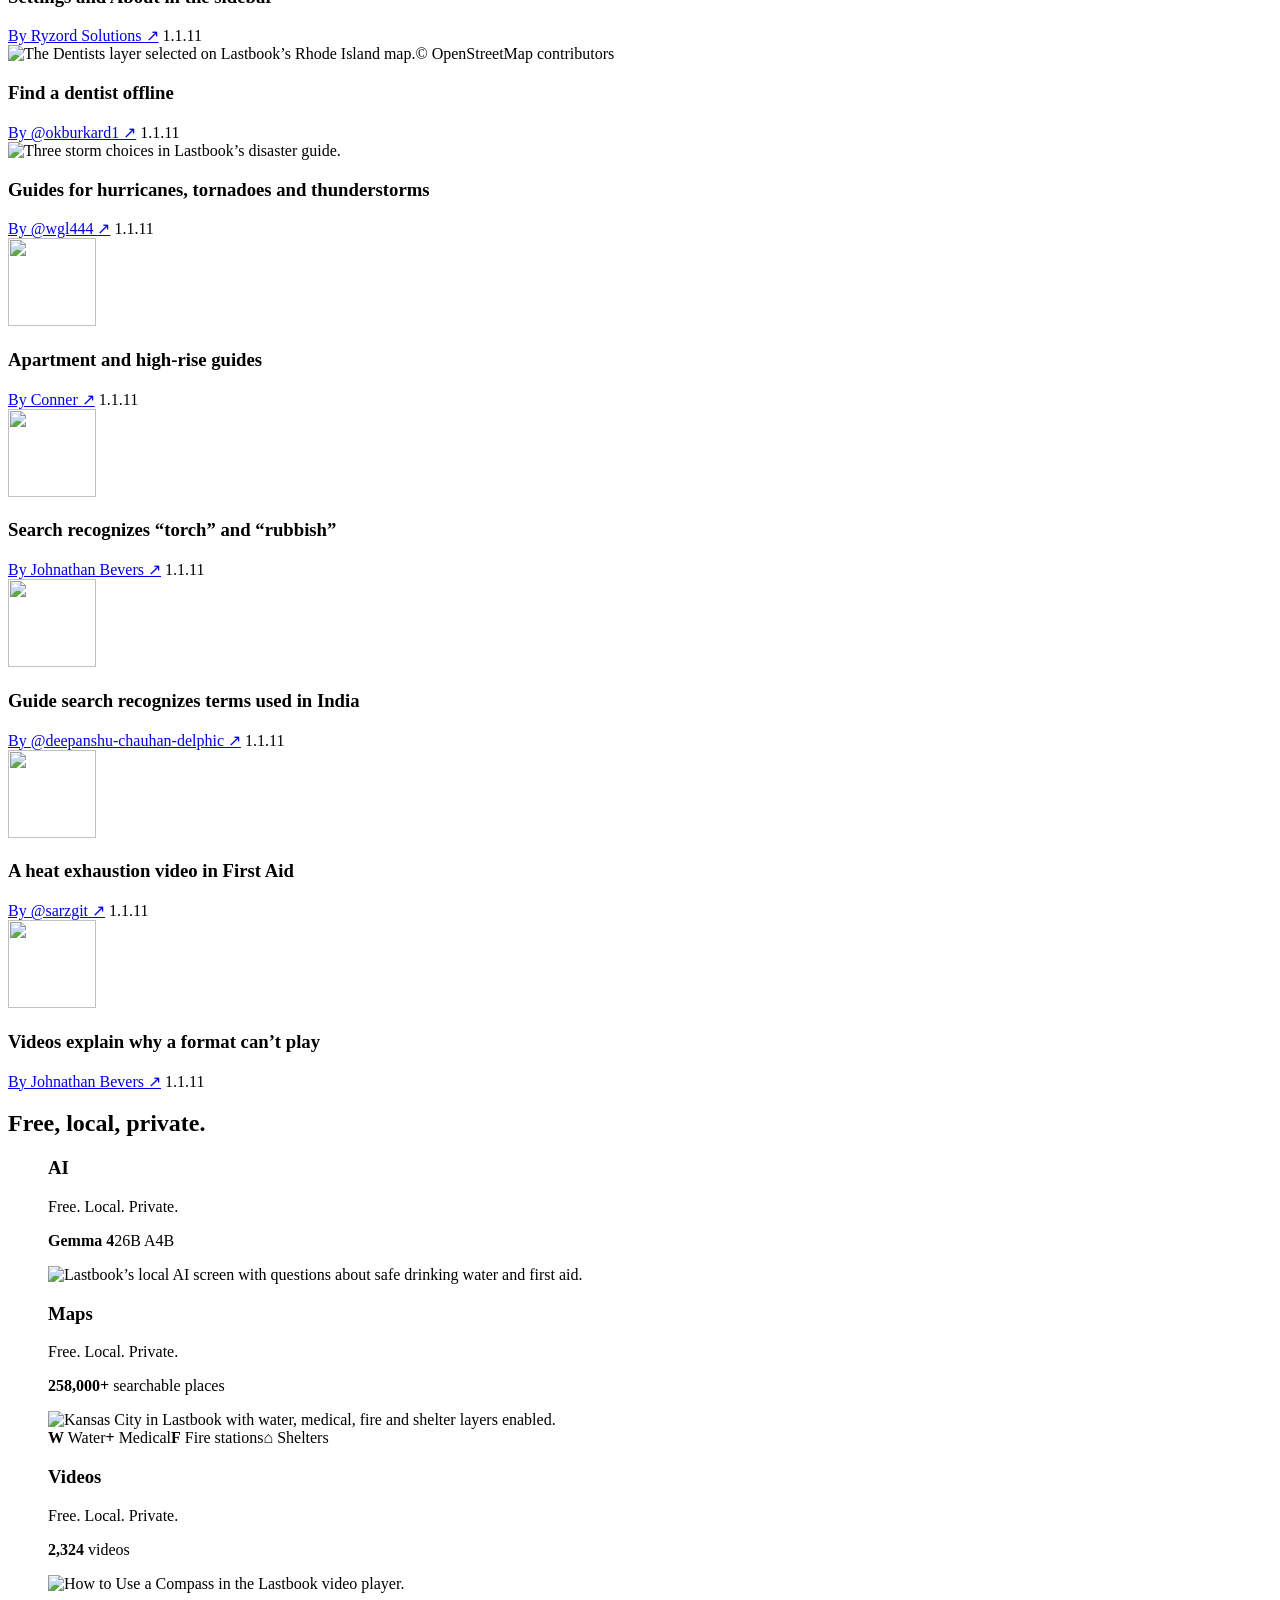
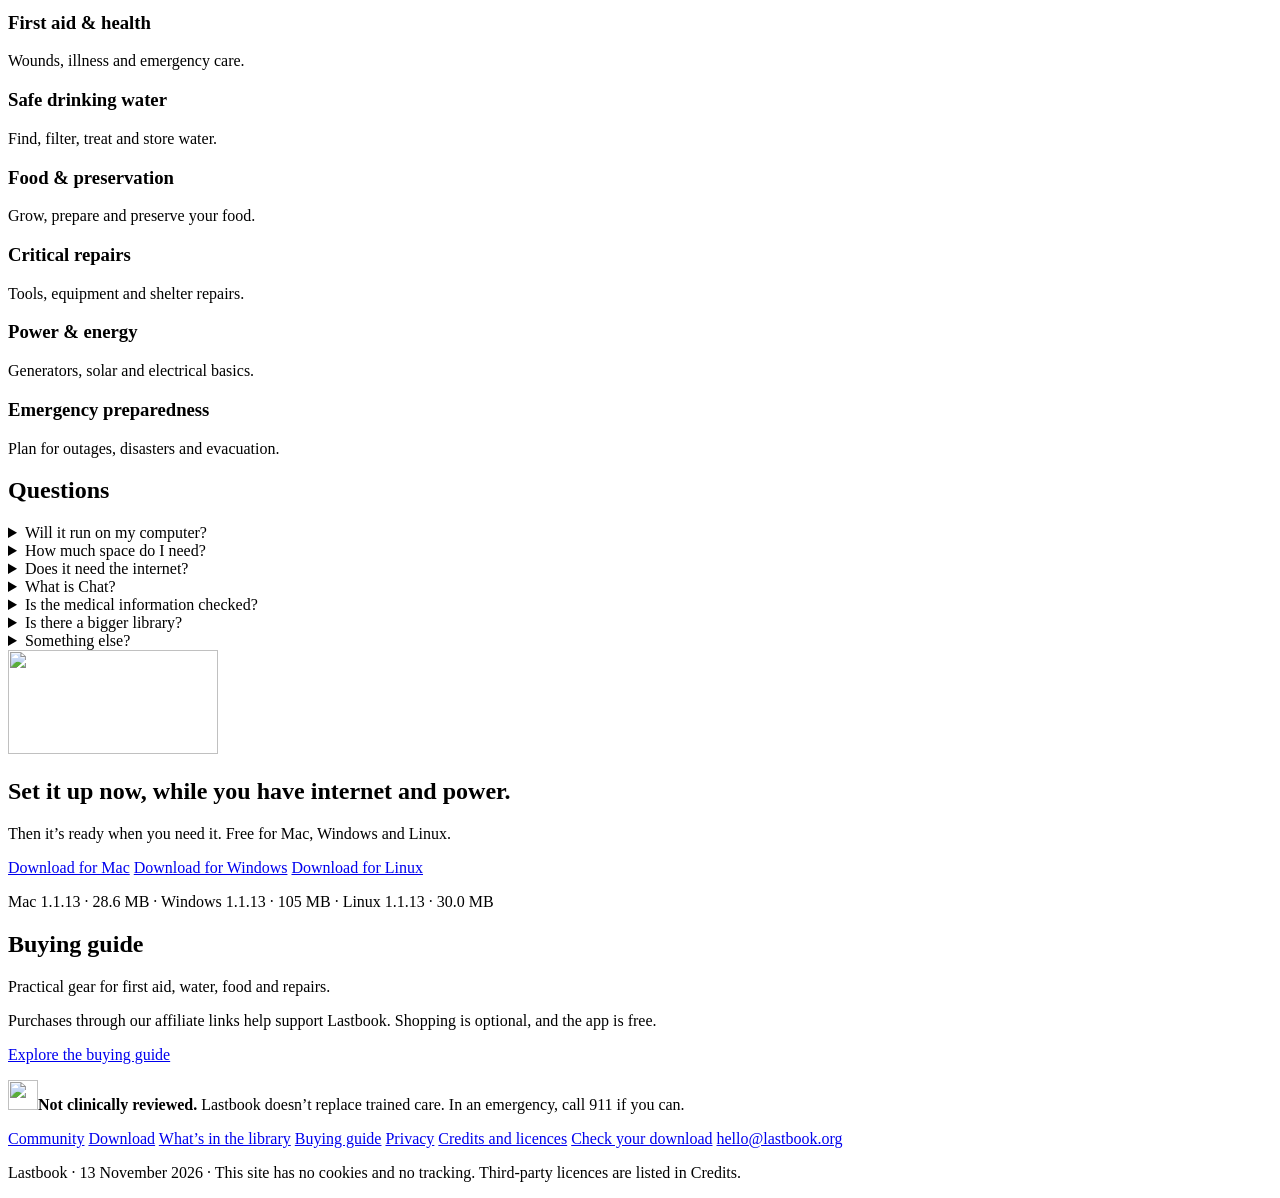
==== commit 8ad39434: "Restore platform download buttons on the homepage" ====
--- a/website-next/index.html
+++ b/website-next/index.html
@@ -28,9 +28,9 @@
 <meta name="twitter:image:alt" content="Lastbook — Everything you need to survive and rebuild society.">
 <link rel="preload" href="/fonts/Nunito-Variable.woff2" as="font" type="font/woff2" crossorigin>
 <link rel="stylesheet" href="/style.css?v=cac0405468">
-<link rel="stylesheet" href="/community.css?v=7a58766e79">
+<link rel="stylesheet" href="/community.css?v=2a361390ed">
 <script src="/os.js?v=940e747a6e"></script>
-<script src="/crowd.js?v=29e95cd366" defer></script>
+<script src="/crowd.js?v=8c85170b37" defer></script>
 <script src="/community-carousel.js?v=c69d962c60" defer></script>
 </head>
 <body class="community-home">
@@ -98,10 +98,11 @@
     <p class="launch-headline">Everything you need to survive<br class="headline-break"> and rebuild society. <span class="launch-byline">Built by the users.</span></p>
     <p class="launch-description">Free, local, offline and private.</p>
     <div class="launch-paths">
-      <a class="launch-path launch-path-download" href="/download/">
-        <span class="path-copy"><strong>Download Lastbook</strong><span>For Mac, Windows and Linux.</span></span>
-        <span class="path-arrow" aria-hidden="true">↓</span>
-      </a>
+      <div class="launch-downloads" role="group" aria-label="Download Lastbook">
+        <a class="launch-path launch-download" href="https://downloads.lastbook.org/Lastbook-1.1.13-mac.dmg" aria-label="Download for Mac"><svg aria-hidden="true" viewBox="0 0 24 24" width="24" height="24"><path fill="currentColor" d="M16.4 12.6c0-2.6 2.1-3.8 2.2-3.9-1.2-1.8-3.1-2-3.7-2-1.6-.2-3.1.9-3.9.9-.8 0-2-.9-3.4-.9-1.7 0-3.3 1-4.2 2.6-1.8 3.1-.5 7.7 1.3 10.2.9 1.2 1.9 2.6 3.2 2.6 1.3-.1 1.8-.8 3.3-.8 1.6 0 2 .8 3.4.8 1.4 0 2.3-1.3 3.1-2.5 1-1.4 1.4-2.8 1.4-2.9 0 0-2.7-1-2.7-4.1ZM13.9 5c.7-.9 1.2-2.1 1.1-3.3-1 0-2.3.7-3 1.6-.7.8-1.2 2-1.1 3.2 1.2.1 2.3-.6 3-1.5Z"/></svg><span><span class="download-prefix">Download for </span>Mac</span></a>
+        <a class="launch-path launch-download" href="https://downloads.lastbook.org/Lastbook-1.1.13-Setup.exe" aria-label="Download for Windows"><svg aria-hidden="true" viewBox="0 0 24 24" width="22" height="22"><path fill="currentColor" d="M2 4.3 10 3.2v7.7H2Zm9-1.2L22 1.5v9.4H11ZM2 12h8v7.8l-8-1.1Zm9 0h11v9.5l-11-1.5Z"/></svg><span><span class="download-prefix">Download for </span>Windows</span></a>
+        <a class="launch-path launch-download" href="/download/#linux" aria-label="Download for Linux"><svg aria-hidden="true" viewBox="0 0 24 24" width="22" height="22"><path fill="none" stroke="currentColor" stroke-width="2.2" stroke-linejoin="round" d="M4 7.5 12 3l8 4.5v9L12 21l-8-4.5Zm0 0 8 4.5 8-4.5M12 12v9"/></svg><span><span class="download-prefix">Download for </span>Linux</span></a>
+      </div>
       <a class="launch-path launch-path-community" href="/community/">
         <span class="path-copy"><strong>Help build Lastbook</strong><span>We're building Lastbook together. We need you.</span></span>
         <span class="path-arrow" aria-hidden="true">→</span>
